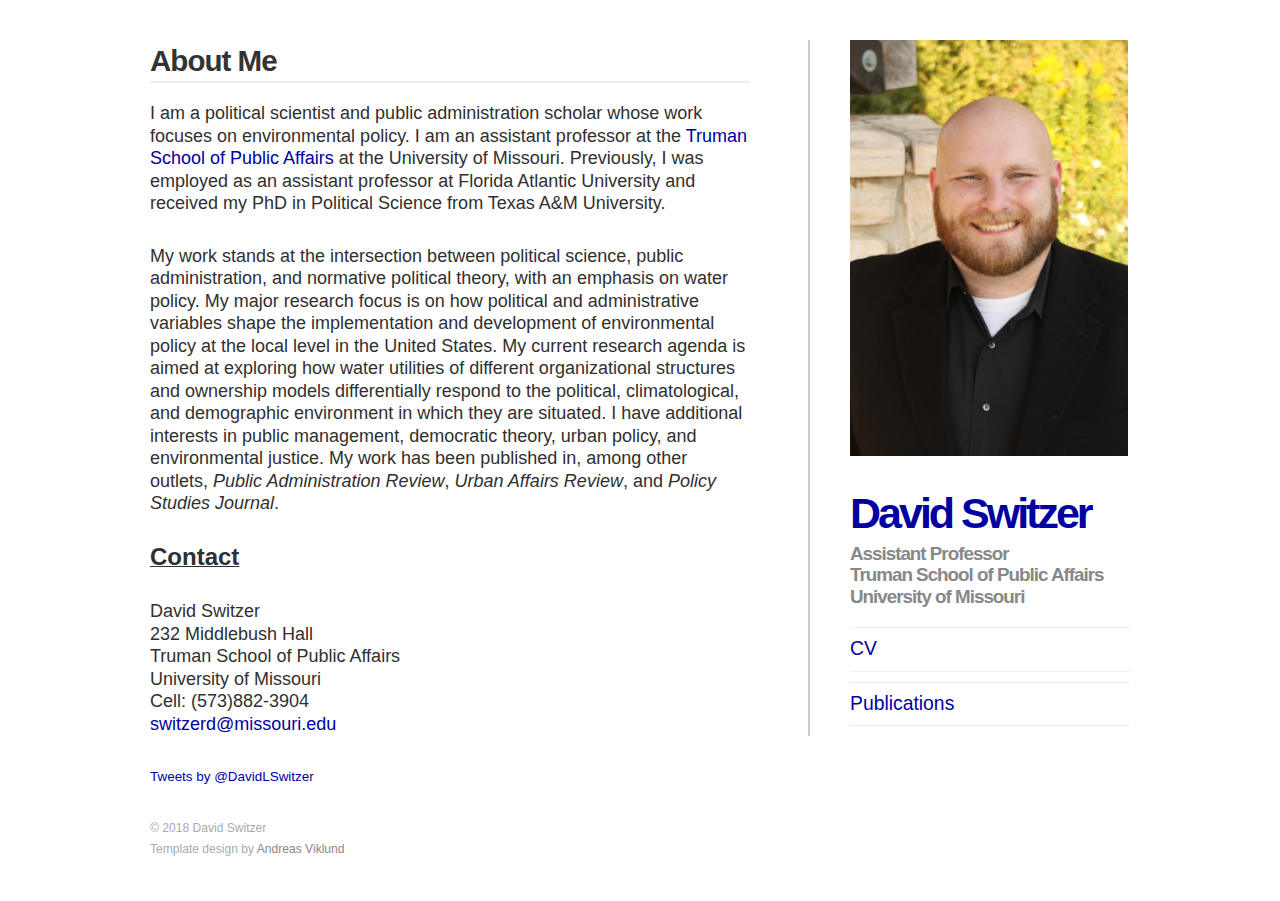
==== index.html @ 5d29483a "Add files via upload" ====
<!DOCTYPE html PUBLIC "-//W3C//DTD XHTML 2.0 Strict//EN" "http://www.w3.org/TR/xhtml1/DTD/xhtml1-strict.dtd">
<html xmlns="http://www.w3.org/1999/xhtml" lang="en" xml:lang="en">
<head>
	<meta http-equiv="content-type" content="text/html; charset=utf-8" />
	<meta name="description" content="Your description goes here" />
	<meta name="keywords" content="your,keywords,goes,here" />
	<meta name="author" content="Your Name" />
	<link rel="stylesheet" type="text/css" href="basic-profile.css" title="Basic Profile" media="all" />
	<title>David Switzer</title>
</head>

<body>
<div id="wrap">
	<div id="sidebar">
		<a href="index.html"><img src="images/WebsitePic.jpg" width="277.7" height="416" alt="Sample logotype" /></a>
		<h1><a href="index.html">David Switzer</a></h1>
		<p class="slogan">Assistant Professor <br> Truman School of Public Affairs <br> University of Missouri </p>
		
		<ul>
			<li><a href="images/SwitzerCV2018.pdf" target="_blank">CV</a><br />
		</ul>
		
		<ul>
			<li><a href="articles.html">Publications</a><br />
		</ul>

	
	</div>

	<div id="content">
		<h2>About Me</h2>
		
		<p> <font size="4">I am a political scientist and public administration scholar whose work focuses on environmental policy. I am an assistant professor at the <a href="https://truman.missouri.edu/" target="_blank">Truman School of Public Affairs</a> at the University of Missouri. Previously, I was employed as an assistant professor at Florida Atlantic University and received my PhD in Political Science from Texas A&M University. </font> </p>

		<p> <font size="4">My work stands at the intersection between political science, public administration, and normative political theory, with an emphasis on water policy. My major research focus is on how political and administrative variables shape the implementation and development of environmental policy at the local level in the United States. My current research agenda is aimed at exploring how water utilities of different organizational structures and ownership models differentially respond to the political, climatological, and demographic environment in which they are situated. I have additional interests in public management, democratic theory, urban policy, and environmental justice. My work has been published in, among other outlets, <i>Public Administration Review</i>, <i>Urban Affairs Review</i>, and <i>Policy Studies Journal</i>. </font> </p>
		
		<p> <b> <u> <font size="5"> Contact </font> </u> </b> </p>
		
		<p> <font size="4"> David Switzer <br> 232 Middlebush Hall <br> Truman School of Public Affairs <br> University of Missouri<br>Cell: (573)882-3904 <br> <a href="mailto:switzerd@missouri.edu"> switzerd@missouri.edu </a>  </font> <p>
		
		<a class="twitter-timeline" href="https://twitter.com/DavidLSwitzer" data-widget-id="644961234102583297">Tweets by @DavidLSwitzer</a>
<script>!function(d,s,id){var js,fjs=d.getElementsByTagName(s)[0],p=/^http:/.test(d.location)?'http':'https';if(!d.getElementById(id)){js=d.createElement(s);js.id=id;js.src=p+"://platform.twitter.com/widgets.js";fjs.parentNode.insertBefore(js,fjs);}}(document,"script","twitter-wjs");</script>	
	
		
		<p class="credits">&copy; 2018 David Switzer<br />
		Template design by <a href="http://andreasviklund.com/">Andreas Viklund</a>
	</div>

</div>
</body>
</html>
---- basic-profile.css ----
/*
Original design: Basic Profile (v2.0 - Sep 11, 2012) - A free xhtml/css website template by Andreas Viklund.
For more information, see http://andreasviklund.com/templates/basic-profile/
*/

*{margin:0; padding:0;}
body {background:#fff url(background.jpg) top center no-repeat; color:#303030; font:84% Arial,Helvetica,sans-serif; line-height:1.6em;}
a {color:#0000A0; text-decoration:none;}
a:hover {text-decoration:underline;}
p,ul,ol,dl {margin:0 0 30px 0;}
h1 {color:#888; font-size:3.2em; line-height:1.1em; letter-spacing:-3px; margin:20px 0 0 0;}
h1 a {color:#0000A0; text-transform:none;}
h2 {font-size:2.2em; color:#333; margin:0 0 20px; letter-spacing:-1px; border-bottom:2px solid #eee;}
h3 {font-size:1.8em; margin:10px 0 15px 0; letter-spacing:-1px; border-bottom:2px solid #eee;}
h1,h2,h3 {font-weight:700; line-height:1.4em;}
#wrap {color:#303030; margin:40px auto; padding:0; width:980px;}
#content {text-align:left; width:600px; padding-right:40px;}
#sidebar {float:right; width:280px; padding-left:40px; border-left:2px solid #ccc; }
#sidebar ul {list-style:none; margin:0; padding:10px 0 0 0; border-top:1px solid #eee;}
#sidebar li {list-style:none; font-size:1.2em; margin:0 0 10px; padding:0 0 10px 0; color:#888; border-bottom:1px solid #eee;}
#sidebar li a {font-size:1.2em;}
#sidebar h2 {font-size: 1.4em;}
.slogan {color:#888; font-size:1.4em; font-weight:700; margin:0 0 20px 0; letter-spacing:-1px;}
.readmore {text-align:right; margin:0 20px 30px 0;}
.timestamp {display:block; font-weight:700; color:#888; text-align:right; width:150px; padding:20px 20px 20px 0; float:left; margin:0 20px 20px 0; border-right:2px solid #eee;}
.timestamp a {font-weight:normal;}
.credits {display:block; clear:left; font-size:0.9em; color:#aaa; margin:20px 0;}
.credits a {color:#888;}
.clear {clear:both;}
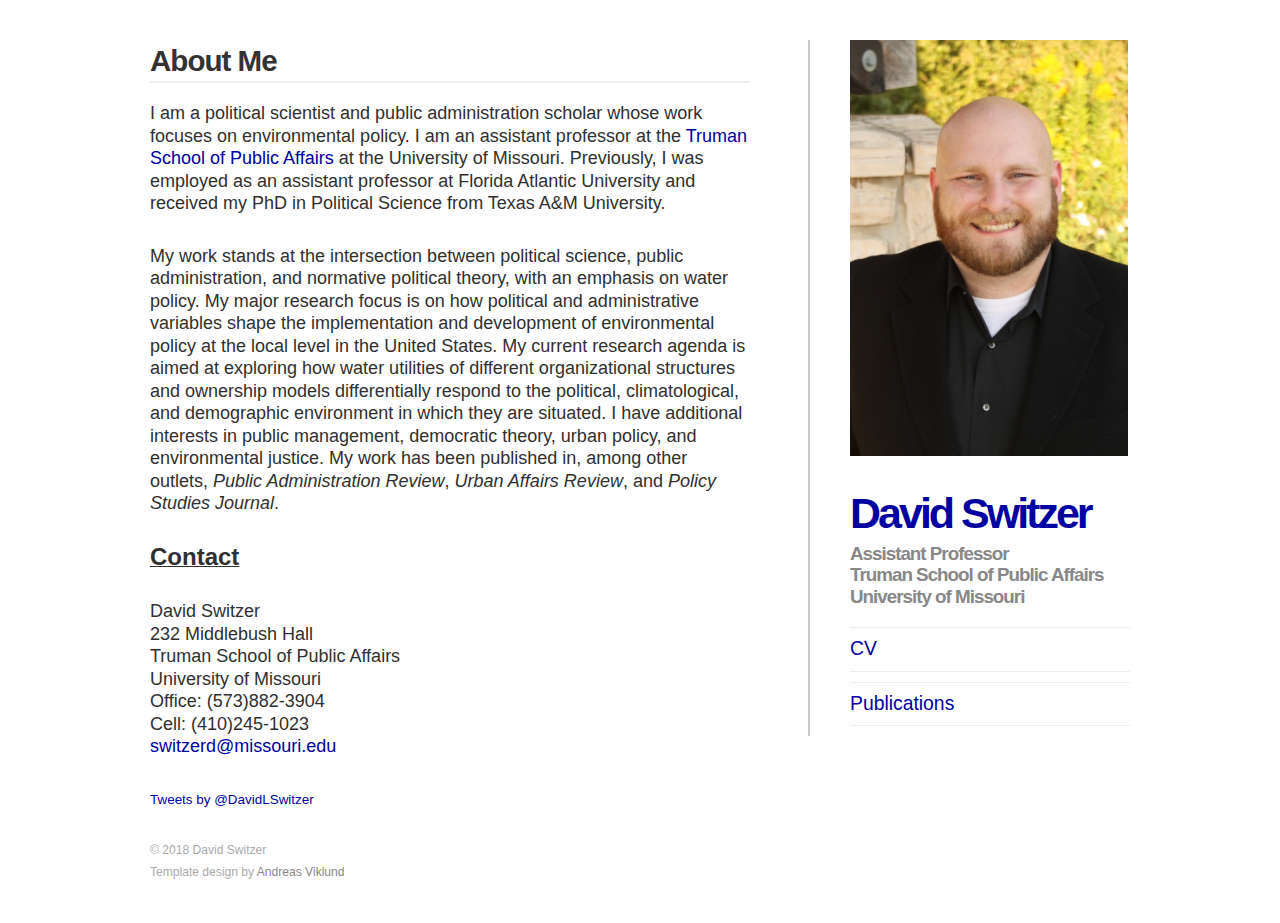
==== commit 9e66a647: "Add files via upload" ====
--- a/index.html
+++ b/index.html
@@ -36,7 +36,7 @@
 		
 		<p> <b> <u> <font size="5"> Contact </font> </u> </b> </p>
 		
-		<p> <font size="4"> David Switzer <br> 232 Middlebush Hall <br> Truman School of Public Affairs <br> University of Missouri<br>Cell: (573)882-3904 <br> <a href="mailto:switzerd@missouri.edu"> switzerd@missouri.edu </a>  </font> <p>
+		<p> <font size="4"> David Switzer <br> 232 Middlebush Hall <br> Truman School of Public Affairs <br> University of Missouri<br>Office: (573)882-3904 <br>Cell: (410)245-1023 <br> <a href="mailto:switzerd@missouri.edu"> switzerd@missouri.edu </a>  </font> <p>
 		
 		<a class="twitter-timeline" href="https://twitter.com/DavidLSwitzer" data-widget-id="644961234102583297">Tweets by @DavidLSwitzer</a>
 <script>!function(d,s,id){var js,fjs=d.getElementsByTagName(s)[0],p=/^http:/.test(d.location)?'http':'https';if(!d.getElementById(id)){js=d.createElement(s);js.id=id;js.src=p+"://platform.twitter.com/widgets.js";fjs.parentNode.insertBefore(js,fjs);}}(document,"script","twitter-wjs");</script>	
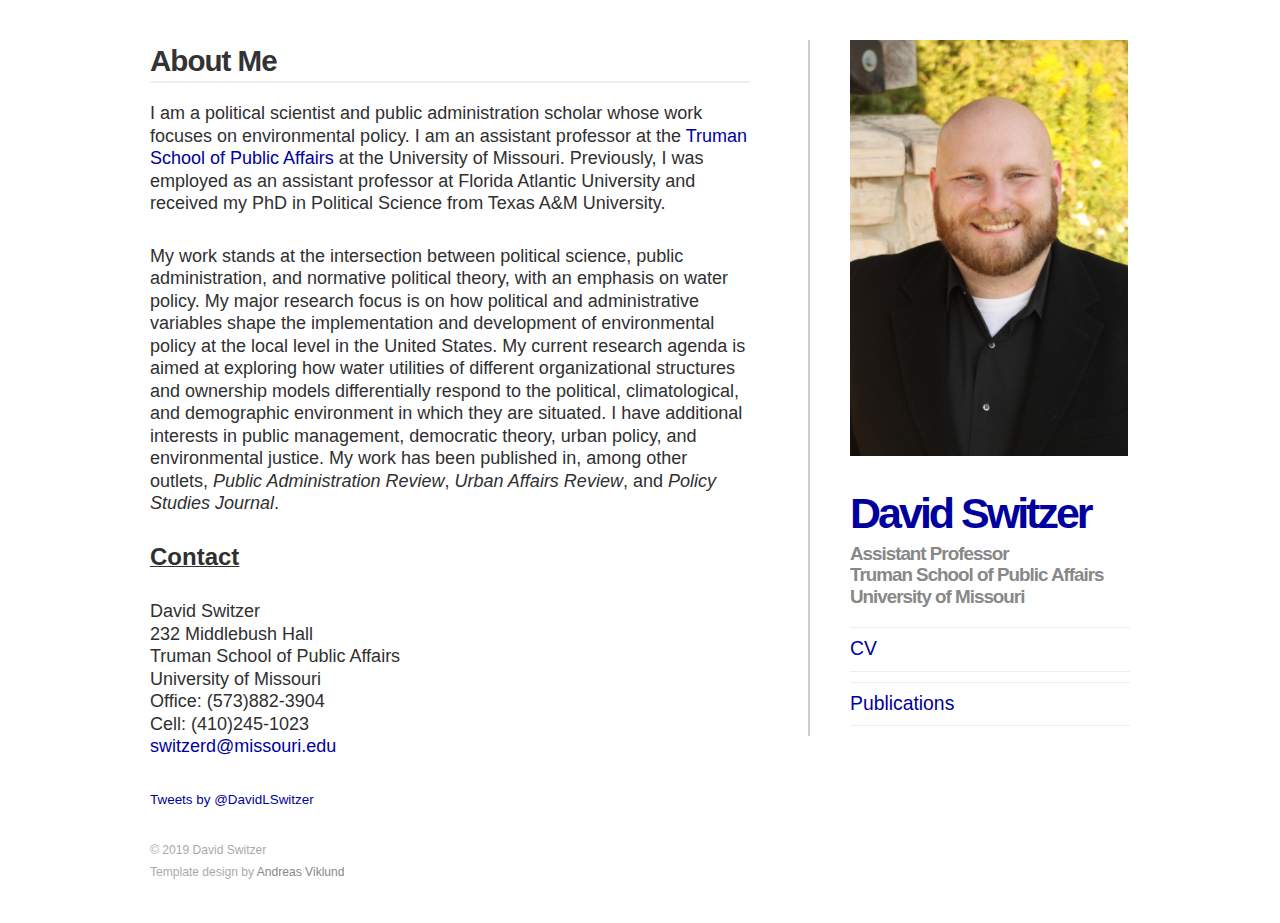
==== commit f1c4a53f: "Add files via upload" ====
--- a/index.html
+++ b/index.html
@@ -17,7 +17,7 @@
 		<p class="slogan">Assistant Professor <br> Truman School of Public Affairs <br> University of Missouri </p>
 		
 		<ul>
-			<li><a href="images/SwitzerCV2018.pdf" target="_blank">CV</a><br />
+			<li><a href="images/SwitzerCV2019.pdf" target="_blank">CV</a><br />
 		</ul>
 		
 		<ul>
@@ -42,7 +42,7 @@
 <script>!function(d,s,id){var js,fjs=d.getElementsByTagName(s)[0],p=/^http:/.test(d.location)?'http':'https';if(!d.getElementById(id)){js=d.createElement(s);js.id=id;js.src=p+"://platform.twitter.com/widgets.js";fjs.parentNode.insertBefore(js,fjs);}}(document,"script","twitter-wjs");</script>	
 	
 		
-		<p class="credits">&copy; 2018 David Switzer<br />
+		<p class="credits">&copy; 2019 David Switzer<br />
 		Template design by <a href="http://andreasviklund.com/">Andreas Viklund</a>
 	</div>
 
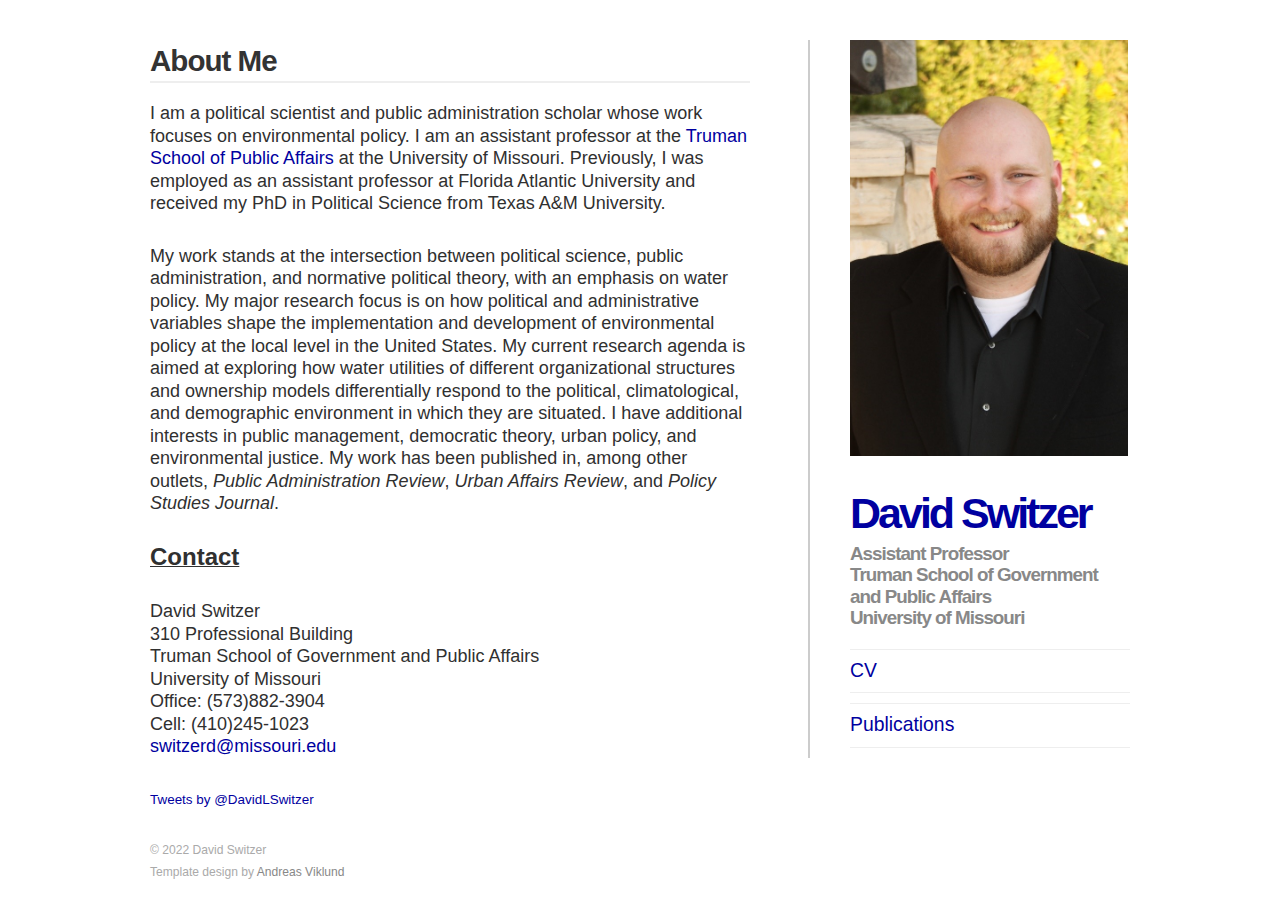
==== commit 22b48545: "Add files via upload" ====
--- a/index.html
+++ b/index.html
@@ -14,10 +14,10 @@
 	<div id="sidebar">
 		<a href="index.html"><img src="images/WebsitePic.jpg" width="277.7" height="416" alt="Sample logotype" /></a>
 		<h1><a href="index.html">David Switzer</a></h1>
-		<p class="slogan">Assistant Professor <br> Truman School of Public Affairs <br> University of Missouri </p>
+		<p class="slogan">Assistant Professor <br> Truman School of Government and Public Affairs <br> University of Missouri </p>
 		
 		<ul>
-			<li><a href="images/SwitzerCV2019.pdf" target="_blank">CV</a><br />
+			<li><a href="images/SwitzerCV2022.pdf" target="_blank">CV</a><br />
 		</ul>
 		
 		<ul>
@@ -36,13 +36,13 @@
 		
 		<p> <b> <u> <font size="5"> Contact </font> </u> </b> </p>
 		
-		<p> <font size="4"> David Switzer <br> 232 Middlebush Hall <br> Truman School of Public Affairs <br> University of Missouri<br>Office: (573)882-3904 <br>Cell: (410)245-1023 <br> <a href="mailto:switzerd@missouri.edu"> switzerd@missouri.edu </a>  </font> <p>
+		<p> <font size="4"> David Switzer <br> 310 Professional Building <br> Truman School of Government and Public Affairs <br> University of Missouri<br>Office: (573)882-3904 <br>Cell: (410)245-1023 <br> <a href="mailto:switzerd@missouri.edu"> switzerd@missouri.edu </a>  </font> <p>
 		
 		<a class="twitter-timeline" href="https://twitter.com/DavidLSwitzer" data-widget-id="644961234102583297">Tweets by @DavidLSwitzer</a>
 <script>!function(d,s,id){var js,fjs=d.getElementsByTagName(s)[0],p=/^http:/.test(d.location)?'http':'https';if(!d.getElementById(id)){js=d.createElement(s);js.id=id;js.src=p+"://platform.twitter.com/widgets.js";fjs.parentNode.insertBefore(js,fjs);}}(document,"script","twitter-wjs");</script>	
 	
 		
-		<p class="credits">&copy; 2019 David Switzer<br />
+		<p class="credits">&copy; 2022 David Switzer<br />
 		Template design by <a href="http://andreasviklund.com/">Andreas Viklund</a>
 	</div>
 
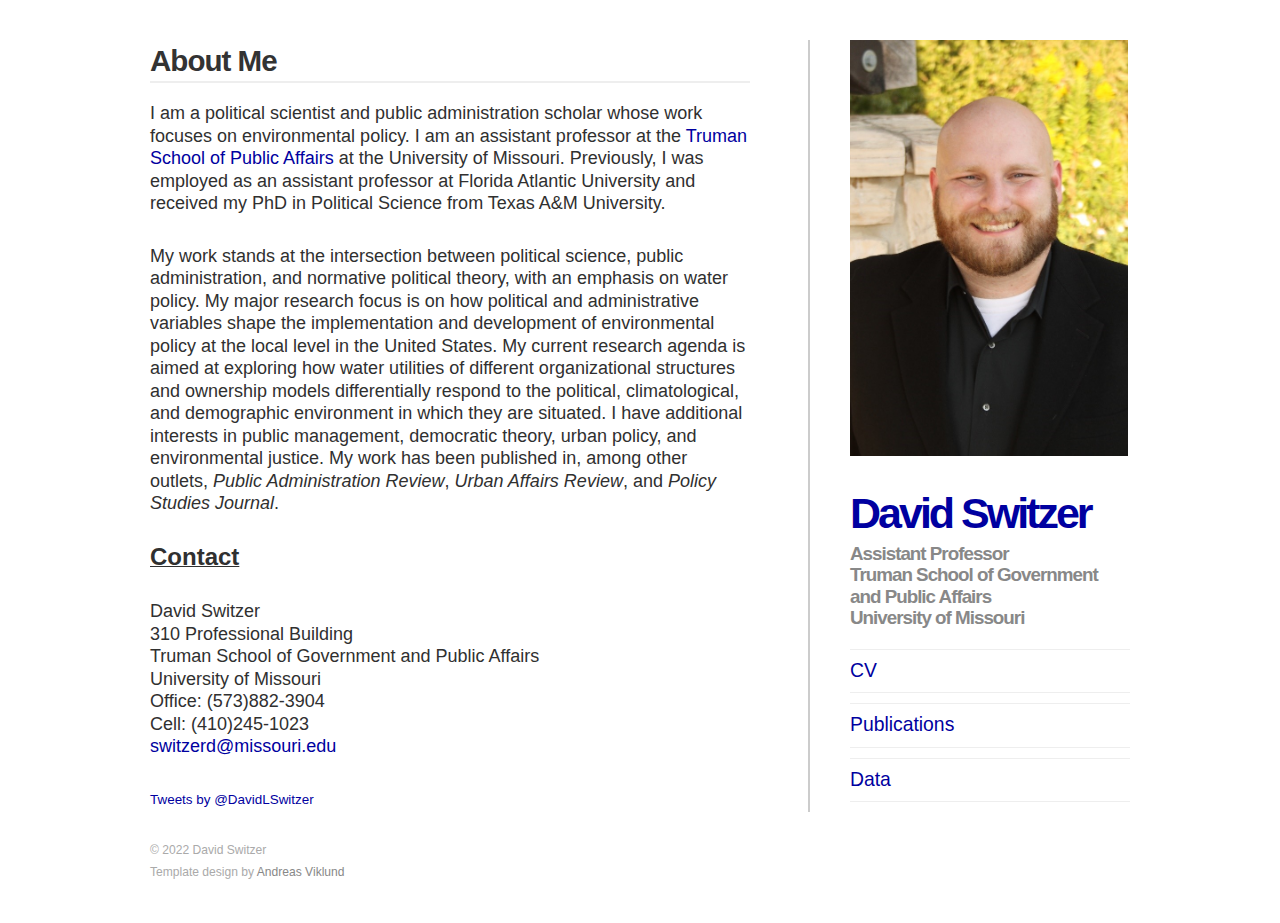
==== commit 775d2baf: "Add files via upload" ====
--- a/index.html
+++ b/index.html
@@ -22,6 +22,10 @@
 		
 		<ul>
 			<li><a href="articles.html">Publications</a><br />
+		</ul>
+		
+		<ul>
+			<li><a href="Data.html">Data</a><br />
 		</ul>
 
 	
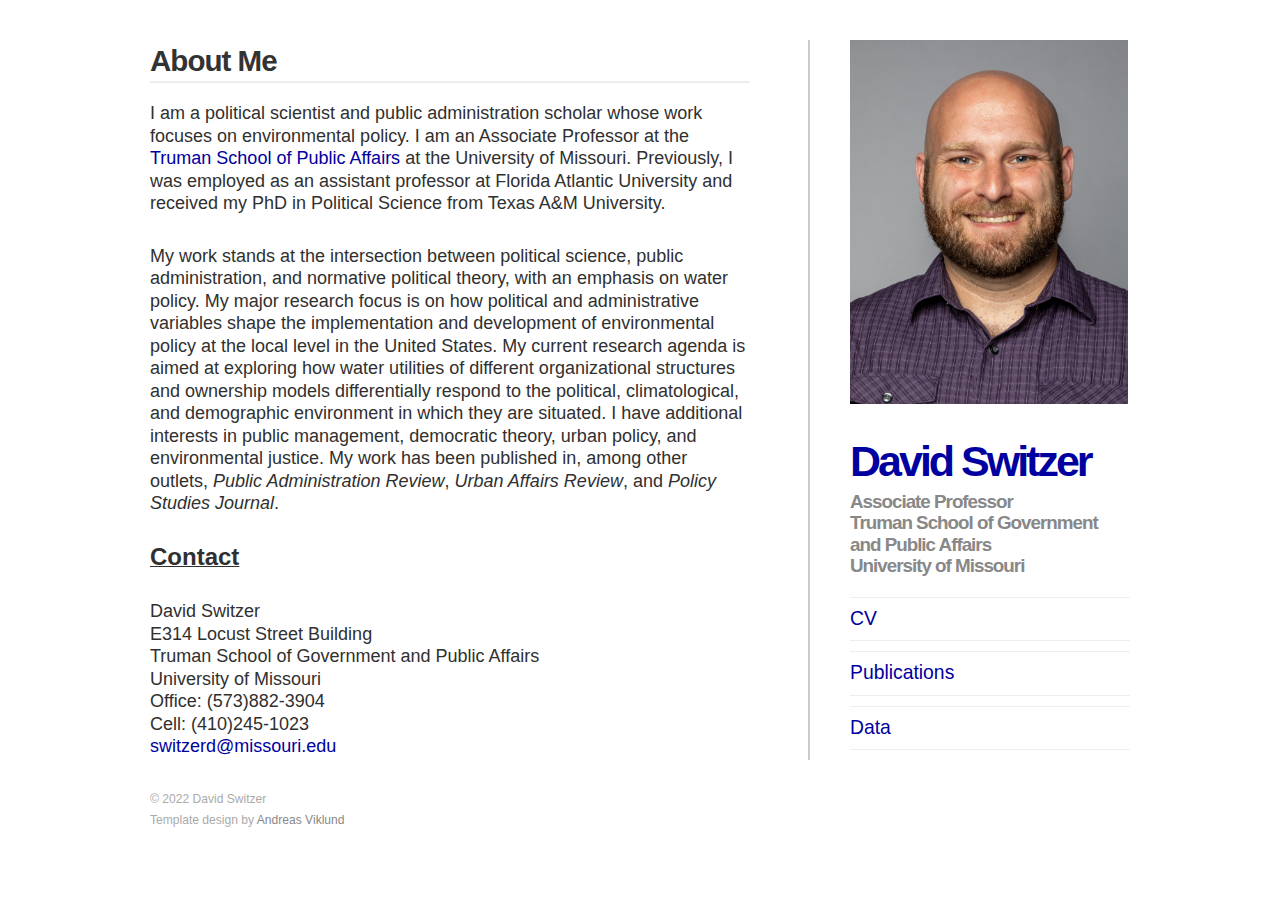
==== commit 49c2b133: "Add files via upload" ====
--- a/index.html
+++ b/index.html
@@ -12,12 +12,12 @@
 <body>
 <div id="wrap">
 	<div id="sidebar">
-		<a href="index.html"><img src="images/WebsitePic.jpg" width="277.7" height="416" alt="Sample logotype" /></a>
+		<a href="index.html"><img src="images/WebsitePic.jpg" width="277.7" height="364" alt="Sample logotype" /></a>
 		<h1><a href="index.html">David Switzer</a></h1>
-		<p class="slogan">Assistant Professor <br> Truman School of Government and Public Affairs <br> University of Missouri </p>
+		<p class="slogan">Associate Professor <br> Truman School of Government and Public Affairs <br> University of Missouri </p>
 		
 		<ul>
-			<li><a href="images/SwitzerCV2022.pdf" target="_blank">CV</a><br />
+			<li><a href="images/SwitzerCV2025.pdf" target="_blank">CV</a><br />
 		</ul>
 		
 		<ul>
@@ -34,17 +34,13 @@
 	<div id="content">
 		<h2>About Me</h2>
 		
-		<p> <font size="4">I am a political scientist and public administration scholar whose work focuses on environmental policy. I am an assistant professor at the <a href="https://truman.missouri.edu/" target="_blank">Truman School of Public Affairs</a> at the University of Missouri. Previously, I was employed as an assistant professor at Florida Atlantic University and received my PhD in Political Science from Texas A&M University. </font> </p>
+		<p> <font size="4">I am a political scientist and public administration scholar whose work focuses on environmental policy. I am an Associate Professor at the <a href="https://truman.missouri.edu/" target="_blank">Truman School of Public Affairs</a> at the University of Missouri. Previously, I was employed as an assistant professor at Florida Atlantic University and received my PhD in Political Science from Texas A&M University. </font> </p>
 
 		<p> <font size="4">My work stands at the intersection between political science, public administration, and normative political theory, with an emphasis on water policy. My major research focus is on how political and administrative variables shape the implementation and development of environmental policy at the local level in the United States. My current research agenda is aimed at exploring how water utilities of different organizational structures and ownership models differentially respond to the political, climatological, and demographic environment in which they are situated. I have additional interests in public management, democratic theory, urban policy, and environmental justice. My work has been published in, among other outlets, <i>Public Administration Review</i>, <i>Urban Affairs Review</i>, and <i>Policy Studies Journal</i>. </font> </p>
 		
 		<p> <b> <u> <font size="5"> Contact </font> </u> </b> </p>
 		
-		<p> <font size="4"> David Switzer <br> 310 Professional Building <br> Truman School of Government and Public Affairs <br> University of Missouri<br>Office: (573)882-3904 <br>Cell: (410)245-1023 <br> <a href="mailto:switzerd@missouri.edu"> switzerd@missouri.edu </a>  </font> <p>
-		
-		<a class="twitter-timeline" href="https://twitter.com/DavidLSwitzer" data-widget-id="644961234102583297">Tweets by @DavidLSwitzer</a>
-<script>!function(d,s,id){var js,fjs=d.getElementsByTagName(s)[0],p=/^http:/.test(d.location)?'http':'https';if(!d.getElementById(id)){js=d.createElement(s);js.id=id;js.src=p+"://platform.twitter.com/widgets.js";fjs.parentNode.insertBefore(js,fjs);}}(document,"script","twitter-wjs");</script>	
-	
+		<p> <font size="4"> David Switzer <br> E314 Locust Street Building <br> Truman School of Government and Public Affairs <br> University of Missouri<br>Office: (573)882-3904 <br>Cell: (410)245-1023 <br> <a href="mailto:switzerd@missouri.edu"> switzerd@missouri.edu </a>  </font> <p>
 		
 		<p class="credits">&copy; 2022 David Switzer<br />
 		Template design by <a href="http://andreasviklund.com/">Andreas Viklund</a>
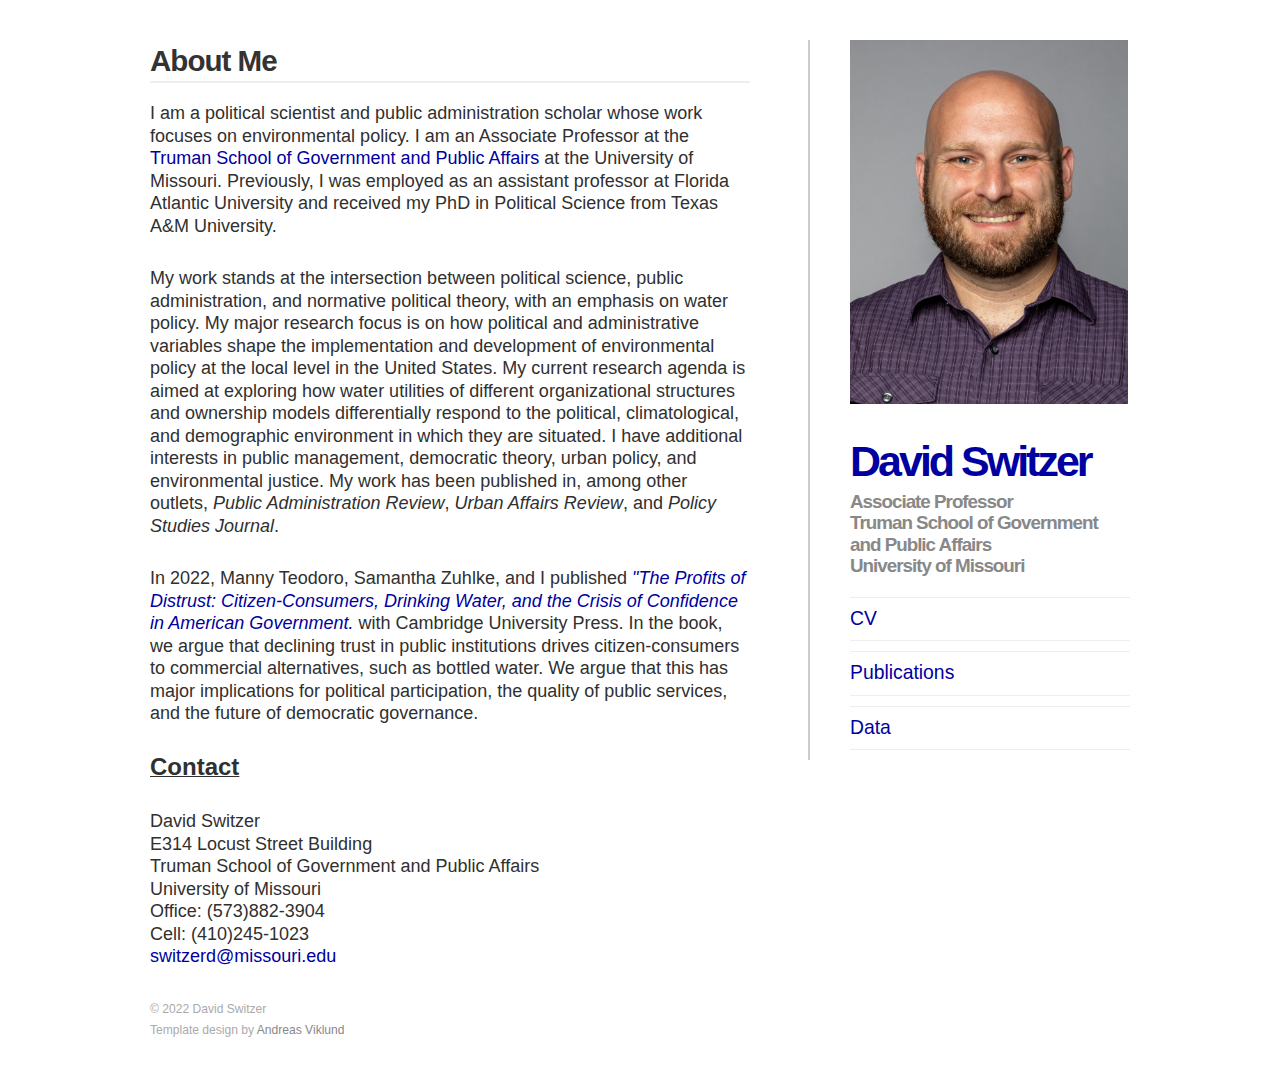
==== commit 6a2c826e: "Add files via upload" ====
--- a/index.html
+++ b/index.html
@@ -34,9 +34,11 @@
 	<div id="content">
 		<h2>About Me</h2>
 		
-		<p> <font size="4">I am a political scientist and public administration scholar whose work focuses on environmental policy. I am an Associate Professor at the <a href="https://truman.missouri.edu/" target="_blank">Truman School of Public Affairs</a> at the University of Missouri. Previously, I was employed as an assistant professor at Florida Atlantic University and received my PhD in Political Science from Texas A&M University. </font> </p>
+		<p> <font size="4">I am a political scientist and public administration scholar whose work focuses on environmental policy. I am an Associate Professor at the <a href="https://truman.missouri.edu/" target="_blank">Truman School of Government and Public Affairs</a> at the University of Missouri. Previously, I was employed as an assistant professor at Florida Atlantic University and received my PhD in Political Science from Texas A&M University. </font> </p>
 
 		<p> <font size="4">My work stands at the intersection between political science, public administration, and normative political theory, with an emphasis on water policy. My major research focus is on how political and administrative variables shape the implementation and development of environmental policy at the local level in the United States. My current research agenda is aimed at exploring how water utilities of different organizational structures and ownership models differentially respond to the political, climatological, and demographic environment in which they are situated. I have additional interests in public management, democratic theory, urban policy, and environmental justice. My work has been published in, among other outlets, <i>Public Administration Review</i>, <i>Urban Affairs Review</i>, and <i>Policy Studies Journal</i>. </font> </p>
+
+		<p> <font size="4"> In 2022, Manny Teodoro, Samantha Zuhlke, and I published <a href="https://www.cambridge.org/core/books/profits-of-distrust/88ADD76F1F3B93EABBE115DCEF6816B3" target="_blank"><i>"The Profits of Distrust: Citizen-Consumers, Drinking Water, and the Crisis of Confidence in American Government. </i> </a> with Cambridge University Press. In the book, we argue that declining trust in public institutions drives citizen-consumers to commercial alternatives, such as bottled water. We argue that this has major implications for political participation, the quality of public services, and the future of democratic governance. </font> </p>
 		
 		<p> <b> <u> <font size="5"> Contact </font> </u> </b> </p>
 		
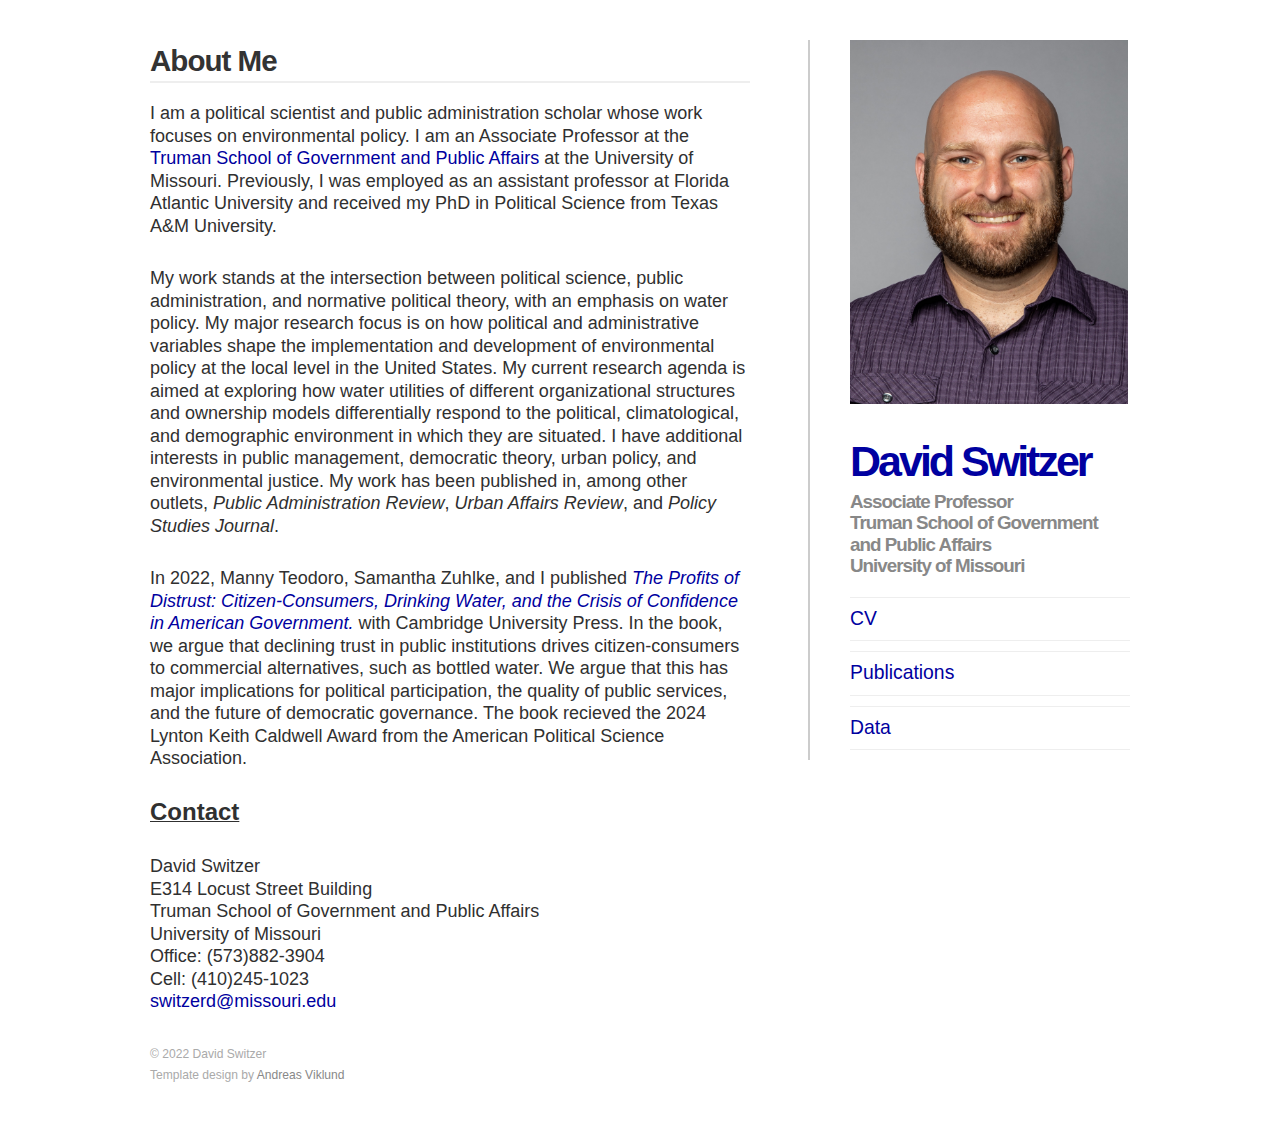
==== commit d0f9a796: "Add files via upload" ====
--- a/index.html
+++ b/index.html
@@ -38,7 +38,7 @@
 
 		<p> <font size="4">My work stands at the intersection between political science, public administration, and normative political theory, with an emphasis on water policy. My major research focus is on how political and administrative variables shape the implementation and development of environmental policy at the local level in the United States. My current research agenda is aimed at exploring how water utilities of different organizational structures and ownership models differentially respond to the political, climatological, and demographic environment in which they are situated. I have additional interests in public management, democratic theory, urban policy, and environmental justice. My work has been published in, among other outlets, <i>Public Administration Review</i>, <i>Urban Affairs Review</i>, and <i>Policy Studies Journal</i>. </font> </p>
 
-		<p> <font size="4"> In 2022, Manny Teodoro, Samantha Zuhlke, and I published <a href="https://www.cambridge.org/core/books/profits-of-distrust/88ADD76F1F3B93EABBE115DCEF6816B3" target="_blank"><i>"The Profits of Distrust: Citizen-Consumers, Drinking Water, and the Crisis of Confidence in American Government. </i> </a> with Cambridge University Press. In the book, we argue that declining trust in public institutions drives citizen-consumers to commercial alternatives, such as bottled water. We argue that this has major implications for political participation, the quality of public services, and the future of democratic governance. </font> </p>
+		<p> <font size="4"> In 2022, Manny Teodoro, Samantha Zuhlke, and I published <a href="https://www.cambridge.org/core/books/profits-of-distrust/88ADD76F1F3B93EABBE115DCEF6816B3" target="_blank"><i>The Profits of Distrust: Citizen-Consumers, Drinking Water, and the Crisis of Confidence in American Government. </i> </a> with Cambridge University Press. In the book, we argue that declining trust in public institutions drives citizen-consumers to commercial alternatives, such as bottled water. We argue that this has major implications for political participation, the quality of public services, and the future of democratic governance. The book recieved the 2024 Lynton Keith Caldwell Award from the American Political Science Association. </font> </p>
 		
 		<p> <b> <u> <font size="5"> Contact </font> </u> </b> </p>
 		
